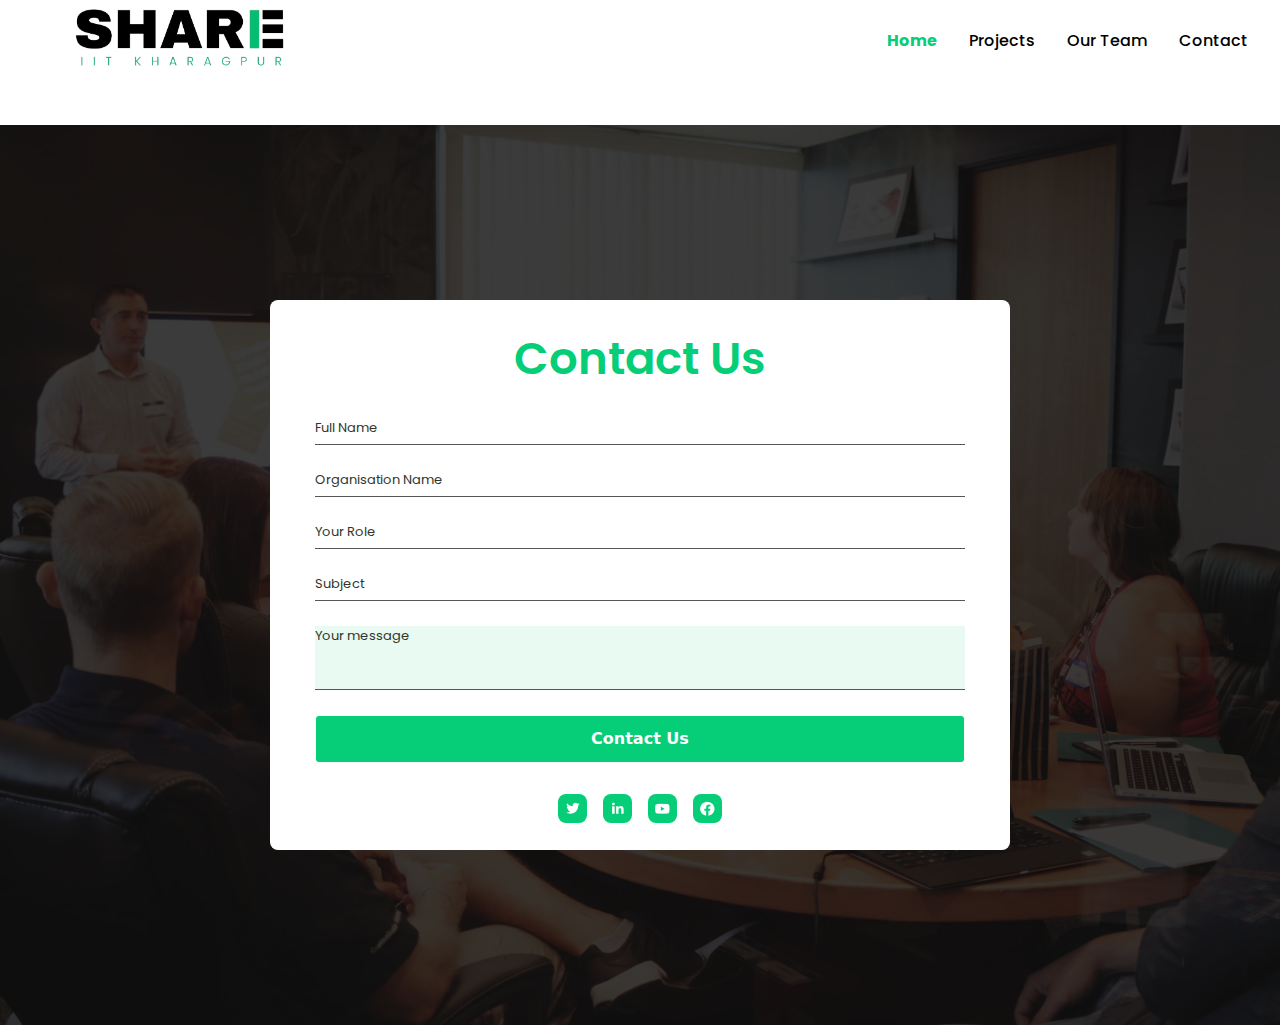
==== contact.html @ a3099531 "Add files via upload" ====
<!DOCTYPE html>
<html lang="en">
<head>
    <meta charset="UTF-8">
    <meta name="viewport" content="width=device-width, initial-scale=1.0">
    <title>Document</title>
    <link rel="stylesheet" href="contacts.css">
</head>
<body>
    <div id="navbar">
        
        <div id="navLogo">
            <input id="menu" class="material-symbols-outlined" type="button" value="menu">
            <div id="sidebar">
                <a href="/" style="color: #06ce78; font-weight: bolder;">Home</a>
                <a href="projects.html">Projects</a>
                <a href="Team.html">Our Team</a>
                <a href="contact.html">Contact</a>
            </div>
            <img src="assets/Logo_Share.png" alt="" id="logo">
        </div>
        <div id="navLinks">
            <a href="/" style="color: #06ce78; font-weight: bolder;">Home</a>
            <a href="projects.html">Projects</a>
            <a href="Team.html">Our Team</a>
            <a href="contact.html">Contact</a>
        </div>
    </div>
    <br><br><br><br><br>
    <div id="bg"></div>
    <div id="bg_overlay">
        <div id="whitecard">
            <p id="contact_tittle">Contact Us</p>
            <div id="condetail">
                <div class="input-container">
                    <input type="text" required=""/>
                    <label>Full Name</label>		
                </div>
                <div class="input-container">		
                    <input type="mail" required=""/>
                    <label>Organisation Name</label>
                </div>
                <div class="input-container">		
                    <input type="mail" required=""/>
                    <label>Your Role</label>
                </div>
                <div class="input-container">		
                    <input type="mail" required=""/>
                    <label>Subject</label>
                </div>
                <div class="input-container">		
                    <input type="mail" required="" style="height: 50px; background-color: #06ce7718;"/>
                    <label>Your message</label>
                </div>
            </div>
            <button class="button-5" role="button"> Contact Us</button>
            <div id="footerSocials">
                <a href="https://twitter.com/IitShare74714"><img src="assets/twitter.png" alt="Twitter"> </a>
                <a href="https://www.linkedin.com/company/share-iit-kharagpur/mycompany/"><img src="assets/linkedin.png" alt="Linkedin"> </a>
                <a href="https://www.youtube.com/@shareiitkharagpur4101"><img src="assets/youtube.png" alt="YouTube"> </a>
                <a href="https://www.facebook.com/share.iitkgp"><img src="assets/facebook.png" alt="Facebook"> </a>
            </div>
        </div>
    </div>
    <div id="footerContainer">
        <div id="footer">
            <div id="footerLinks">
                <div id="newsletter">
                    <span class="heading"><h1>Let's Talk</h1></span>
                    <span class="subheading"><h2>give us your mail so we can contact you</h2></span>
                    <div id="newletterSub">
                        <input type="email" placeholder="Input your email">
                        <input type="button" value="Subscribe">
                    </div>
                </div>
                <div class="footerLinksBlock">
                    <span>Office</span>
                    <div id="address">
                        <span class="material-symbols-outlined">Come Find Us</span>
                        <span>IIT Kharagpur,<br>Kharagpur,<br>West Bengal</span>
                    </div>
                </div>
            </div>
            <div id="footerSocials">
                <a href="https://twitter.com/IitShare74714"><img src="assets/twitter.png" alt="Twitter"> </a>
                <a href="https://www.linkedin.com/company/share-iit-kharagpur/mycompany/"><img src="assets/linkedin.png" alt="Linkedin"> </a>
                <a href="https://www.youtube.com/@shareiitkharagpur4101"><img src="assets/youtube.png" alt="YouTube"> </a>
                <a href="https://www.facebook.com/share.iitkgp"><img src="assets/facebook.png" alt="Facebook"> </a>
            </div>
        </div>    
    </div>
    
    <script src="app.js"></script>
</body>
</html>
---- contacts.css ----
@import url("https://fonts.googleapis.com/css2?family=Poppins:wght@100;200;300;400;500;600;700;800;900&display=swap");
@import url("https://fonts.googleapis.com/css2?family=Material+Symbols+Outlined:opsz,wght,FILL,GRAD@20..48,100..700,0..1,-50..200");

body {
    margin: 0;
    font-family: 'Poppins', sans-serif;
}

:root {
    --green: #06ce78;
    --gray: #2f372c;
    --light-gray: #50554e;
}

* { 
    font-family: 'Poppins', sans-serif;
}
#navLogo img{
    max-height: 80px !important;
} 

#navbar {
    width: 100%;
    box-sizing: border-box;
    padding: 0 2rem;
    display: flex;
    flex-direction: row;
    justify-content: space-between;
    align-items: center;
    position: fixed;
    top: 0;
    left: 0;
    background: white;
    z-index: 100;
    height: 5rem;
}

#navLinks {
    display: flex;
    flex-direction: row;
    column-gap: 2rem;
}

#navLinks a {
    text-decoration: none;
    font-family: 'Poppins', sans-serif;
    color: black;
    font-weight: 500;
}

#navLinks a:hover {
    text-decoration: underline;
    text-underline-position: from-font;
}
#menu {
    background: transparent;
    border: none;
    display: none;
    color: var(--text-color);
}

#navLogo{
    display: flex;
    flex-direction: row;
    column-gap: 20px;
    margin-bottom: 5px;
}



#sidebar {
    display: flex;
    height: 100%;
    position: fixed;
    top: 0;
    left: -100vw;
    padding: 3rem;
    flex-direction: column;
    row-gap: 2rem;
    background: #edeae5;
    transition: all 0.5s;
    box-shadow: 100rem 0 0 200rem #2c181000;
}


#menu:focus ~ #sidebar {
    box-shadow: 100rem 0 0 200rem #2c181099;
    left: 0;
}

#sidebar:active {
    box-shadow: 100rem 0 0 200rem #2c181099;
    left: 0;
}


#sidebar a {
    text-decoration: none;
    color: var(--text-color);
    font-family: var(--font-sans);
    font-size: 1.25rem;
}
#bg{
    position: absolute;
    width: 100%;
    height: 100%;
    background-image: url(assets/contactbg.webp) ;
    background-size: cover;
    filter: brightness(0.2) contrast(0.9);
}
#bg_overlay{
    position: absolute;
    width: 100%;
    height: 100%;
    z-index: 1;
    display: flex;
    align-items: center;
    justify-content: center;
}
#whitecard{
    height: 480px;
    width: 650px ;
    z-index: 2;
    background-color: white;
    border-radius: 8px;
    display: flex;
    padding: 45px;
    padding-top: 25px;
    flex-direction: column;
    justify-items: center;

}
.whitecard_tittles{
    font-size: smaller;
    margin-bottom: 5px;
}
#condetail{
    z-index: 3;
    display: flex;
    flex-direction: column;

}
.input-container{
	position:relative;
	margin-bottom:25px;
}
.input-container label{
	position:absolute;
	top:0px;
	left:0px;
	font-size:13px;
	color: var(--gray);	
    pointer-events:none;
	transition: all 0.2s ease-in-out;
}
.input-container input{ 
  border:0;
  border-bottom:1px solid #555;  
  background:transparent;
  width:100%;
  height: 13px;
  padding:8px 0 5px 0;
  font-size:16px;
  color:#626262;
}
.input-container input:focus{ 
 border:none;	
 outline:none;
 border-bottom:1px solid var(--green);	
}
.input-container input:focus ~ label,
.input-container input:valid ~ label{
	top:-15px;
	font-size:12px;
	
}
#contact_tittle{
    text-align: center;
    padding-top: 0;
    margin-top:0 ;
    margin-bottom:25px ; 
    font-size: 45px;
    font-weight: 600;
    color: #06ce78;

}



/* CSS */
.button-5 {
  align-items: center;
  background-clip: padding-box;
  background-color: var(--green);
  border: 1px solid transparent;
  border-radius: .25rem;
  box-shadow: rgba(0, 0, 0, 0.02) 0 1px 3px 0;
  box-sizing: border-box;
  color: #fff;
  cursor: pointer;
  display: inline-flex;
  font-family: system-ui,-apple-system,system-ui,"Helvetica Neue",Helvetica,Arial,sans-serif;
  font-size: 16px;
  font-weight: 600;
  justify-content: center;
  line-height: 1.25;
  margin: 0;
  min-height: 3rem;
  padding: calc(.875rem - 1px) calc(1.5rem - 1px);
  position: relative;
  text-decoration: none;
  transition: all 250ms;
  user-select: none;
  -webkit-user-select: none;
  touch-action: manipulation;
  vertical-align: baseline;
  width: auto;
}

.button-5:hover,
.button-5:focus {
  background-color:var(--green);
  box-shadow: rgba(0, 0, 0, 0.1) 0 4px 12px;
}

.button-5:hover {
  transform: translateY(-1px);
}

.button-5:active {
  background-color:#037b47 ;
  box-shadow: rgba(0, 0, 0, .06) 0 2px 4px;
  transform: translateY(0);
}
#footerSocials {
    margin-top: 15px;
    display: flex;
    flex-direction: row;
    width: 100%;
    justify-content: center;
    column-gap: 1rem;
}

#footerSocials a {
    display: flex;
    align-items: center;
    justify-content: center;
    height: 1.8rem;
    width: 1.8rem;
    background: var(--green);
    border-radius: 0.5rem;
    margin-top: 1rem;
    transition: all 0.2s;
}

#footerSocials a:hover {
    transform: scale(1.1);
}

#footerSocials a:img {
    height: 0.9rem;
    width: 0.9rem;
    object-fit: contain;
}


@media screen and (max-width: 768px) {

    #menu {
        background: transparent;
        border: none;
        display: flex;
        color: var(--text-color);
    }
    #navLinks {
        display: none;
        flex-direction: row;
        column-gap: 2rem;
    }
    #navLogo img{
        position:absolute;
        right:0%;
        height:40px;
        top:15%;
        max-width:120px;
    }
    }
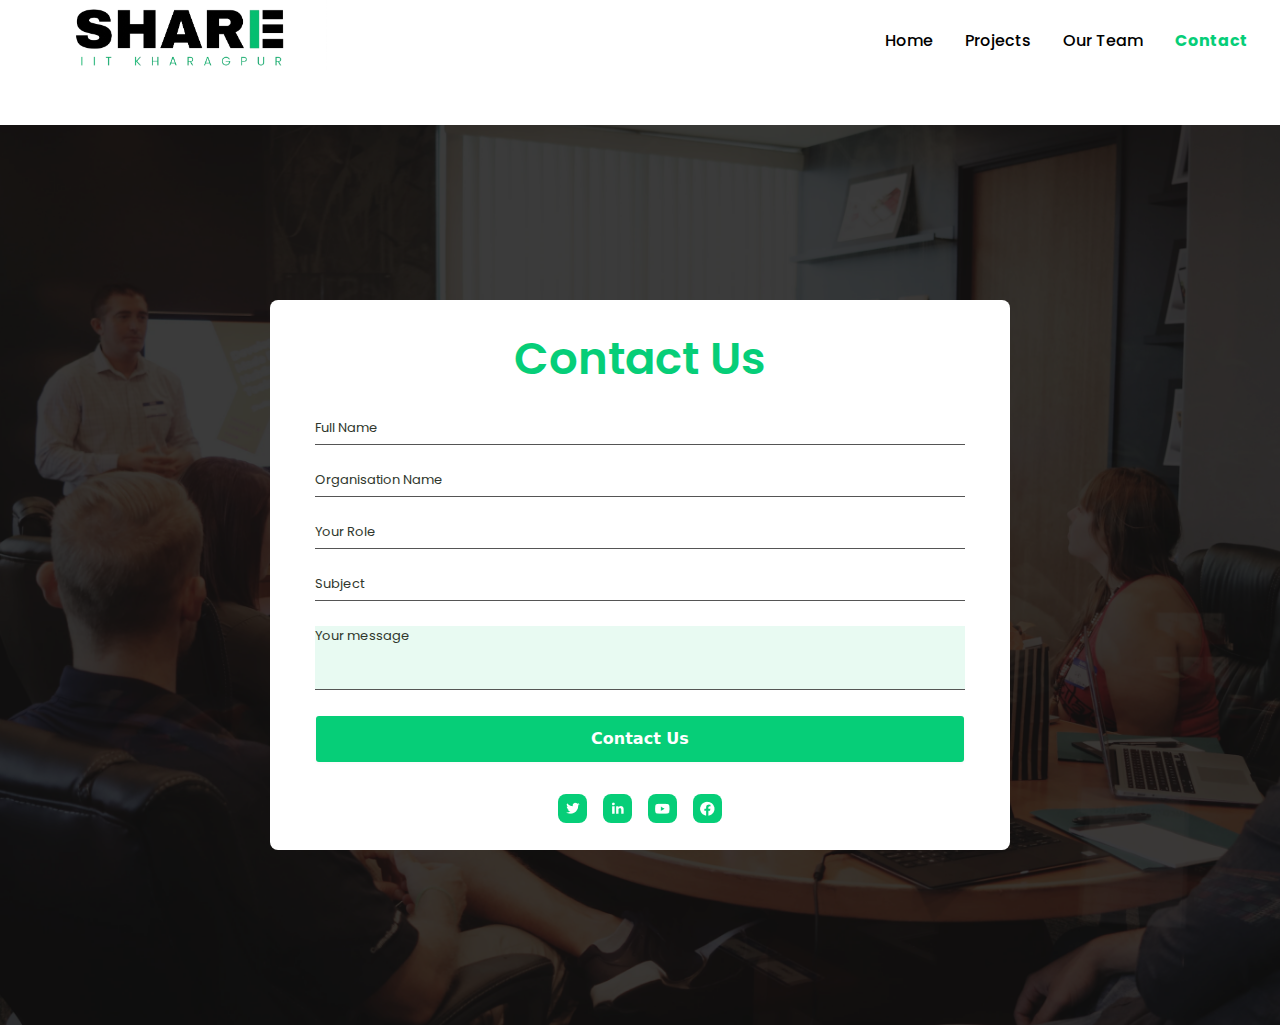
==== commit 784eb71f: "Update contact.htm" ====
--- a/contact.html
+++ b/contact.html
@@ -12,18 +12,18 @@
         <div id="navLogo">
             <input id="menu" class="material-symbols-outlined" type="button" value="menu">
             <div id="sidebar">
-                <a href="/" style="color: #06ce78; font-weight: bolder;">Home</a>
+                <a href="/" >Home</a>
                 <a href="projects.html">Projects</a>
                 <a href="Team.html">Our Team</a>
-                <a href="contact.html">Contact</a>
+                <a href="contact.html" style="color: #06ce78; font-weight: bolder;">Contact</a>
             </div>
             <img src="assets/Logo_Share.png" alt="" id="logo">
         </div>
         <div id="navLinks">
-            <a href="/" style="color: #06ce78; font-weight: bolder;">Home</a>
+            <a href="/" >Home</a>
             <a href="projects.html">Projects</a>
             <a href="Team.html">Our Team</a>
-            <a href="contact.html">Contact</a>
+            <a href="contact.html" style="color: #06ce78; font-weight: bolder;">Contact</a>
         </div>
     </div>
     <br><br><br><br><br>
@@ -92,4 +92,4 @@
     
     <script src="app.js"></script>
 </body>
-</html>+</html>
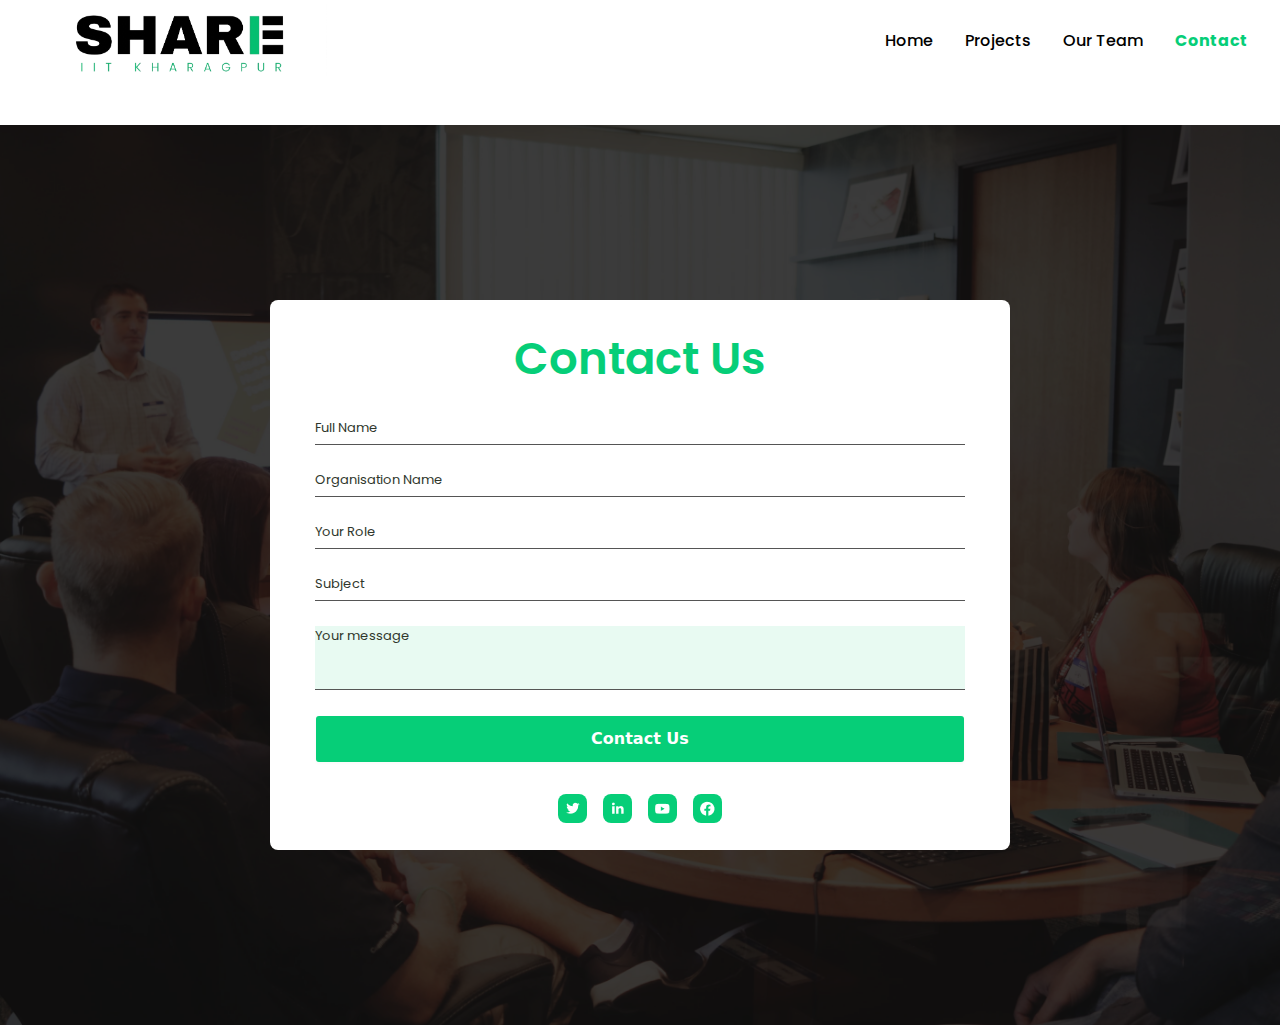
==== commit 70370354: "Update contact.html" ====
--- a/contact.html
+++ b/contact.html
@@ -12,7 +12,7 @@
         <div id="navLogo">
             <input id="menu" class="material-symbols-outlined" type="button" value="menu">
             <div id="sidebar">
-                <a href="/" >Home</a>
+                <a href="/index.html" >Home</a>
                 <a href="projects.html">Projects</a>
                 <a href="Team.html">Our Team</a>
                 <a href="contact.html" style="color: #06ce78; font-weight: bolder;">Contact</a>
@@ -20,7 +20,7 @@
             <img src="assets/Logo_Share.png" alt="" id="logo">
         </div>
         <div id="navLinks">
-            <a href="/" >Home</a>
+            <a href="/index.html" >Home</a>
             <a href="projects.html">Projects</a>
             <a href="Team.html">Our Team</a>
             <a href="contact.html" style="color: #06ce78; font-weight: bolder;">Contact</a>
--- a/contacts.css
+++ b/contacts.css
@@ -34,7 +34,10 @@
     z-index: 100;
     height: 5rem;
 }
-
+#navLogo img {
+    max-height: 80px !important;
+    padding-top: 0.8rem;
+}
 #navLinks {
     display: flex;
     flex-direction: row;
